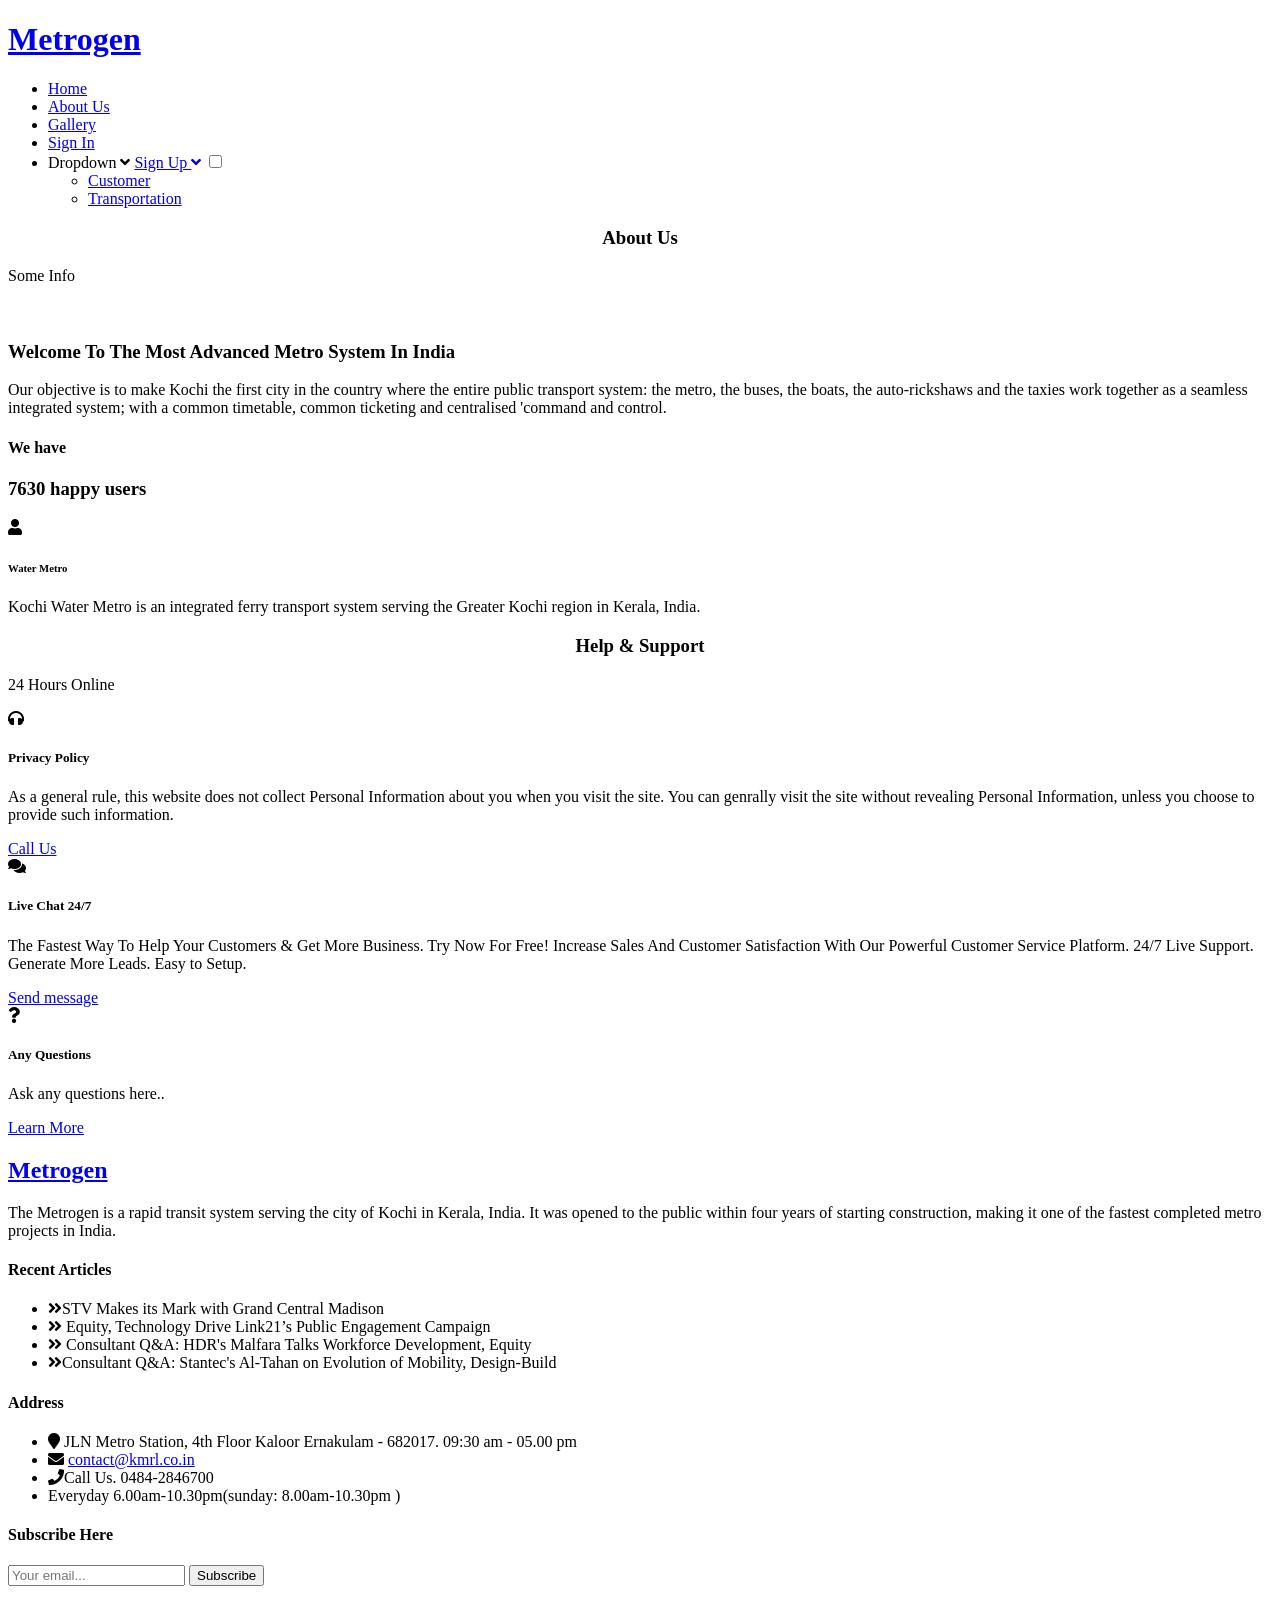
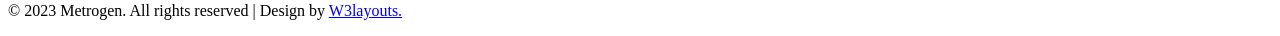
==== about.html @ 54cbe716 "Add files via upload" ====
<!--
Author: W3layouts
Author URL: http://w3layouts.com
License: Creative Commons Attribution 3.0 Unported
License URL: http://creativecommons.org/licenses/by/3.0/
-->

<!DOCTYPE html>
<html lang="zxx">

<head>
	<title>Metrogen</title>
	<!-- Meta tag Keywords -->
	<meta name="viewport" content="width=device-width, initial-scale=1">
	<meta charset="UTF-8" />
	<meta name="keywords" content="My Metro Responsive web template, Bootstrap Web Templates, Flat Web Templates, Android Compatible web template, Smartphone Compatible web template, free webdesigns for Nokia, Samsung, LG, SonyEricsson, Motorola web design" />
	<script>
		addEventListener("load", function () {
			setTimeout(hideURLbar, 0);
		}, false);

		function hideURLbar() {
			window.scrollTo(0, 1);
		}
	</script>
	<!-- //Meta tag Keywords -->

	<!-- Custom-Files -->
	<link rel="stylesheet" href="../static/project/css/bootstrap.css">
	<!-- Bootstrap-Core-CSS -->
	<link rel="stylesheet" href="../static/project/css/style.css" type="text/css" media="all" />
	<!-- Style-CSS -->
	<link href="../static/Project/css/font-awesome.min.css" rel="stylesheet">
	<!-- Font-Awesome-Icons-CSS -->
	<!-- //Custom-Files -->

	<!-- Web-Fonts -->
	<link href="//fonts.googleapis.com/css?family=Nunito+Sans:200,200i,300,300i,400,400i,600,600i,700,700i,800,800i,900,900i&amp;subset=latin-ext,vietnamese"
	 rel="stylesheet">
	<link href="//fonts.googleapis.com/css?family=Roboto+Condensed:300,300i,400,400i,700,700i&amp;subset=cyrillic,cyrillic-ext,greek,greek-ext,latin-ext,vietnamese"
	 rel="stylesheet">
	<link rel="stylesheet" href="https://cdnjs.cloudflare.com/ajax/libs/font-awesome/5.15.3/css/all.min.css">
	<!-- //Web-Fonts -->
</head>

<body>
	<!-- main banner -->
	<div class="main-top" id="home">
		<!-- header -->
		<header>
			<div class="container-fluid">
				<div class="header d-md-flex justify-content-between align-items-center py-3 px-xl-5 px-lg-3 px-2">
					<!-- logo -->
					<div id="logo">
						<h1><a class="" href="index.html">Metrogen</a></h1>
					</div>
					<!-- //logo -->
					<!-- nav -->
					<div class="nav_w3ls">
						<nav>
							<ul class="menu">
								<li><a href="/" class="active">Home</a></li>
								<li class="mx-lg-4 mx-md-3 my-md-0 my-2"><a href="/AboutUs">About Us</a></li>
								<li><a href="/Gallery">Gallery</a></li>
								<li><a href="/chk">Sign In</a></li>
								<li class="mx-lg-4 mx-md-3 my-md-0 my-2">
									<!-- First Tier Drop Down -->
									<label for="drop-2" class="toggle toogle-2">Dropdown <span class="fa fa-angle-down" aria-hidden="true"></span>
									</label>
									<a href="#">Sign Up <span class="fa fa-angle-down" aria-hidden="true"></span></a>
									<input type="checkbox" id="drop-2" />
									<ul>
										<li><a href="/SignUp" class="drop-text">Customer</a></li>
										<li><a href="/TransportationSignUp" class="drop-text">Transportation</a></li>
										
									</ul>
								</li>
							</ul>
						</nav>
					</div>
					<!-- //nav -->
				</div>
			</div>
		</header>
		<!-- //header -->

		<!-- banner -->
		<div class="banner_w3lspvt-2">

		</div>
		<!-- //banner -->
	</div>
	<!-- //main banner -->
	<!-- page details -->
	
	<!-- //page details -->

	<!-- about -->
	<section class="about-w3ls py-5" id="about">
		<div class="container py-xl-5 py-lg-3">
			<h3 class="text-dark text-uppercase mt-4 mb-3"align="center"><b>About Us</b></h3>
			<p class="title-sub text-center mb-sm-5 mb-4">Some Info</p>
			<div class="row">
				<div class="col-lg-6 about-left-w3pvt">
					<div class="main-img">
						<img src="../static/project/images/gg.jpg" alt="" class="img-fluid pos-aboimg2">
					</div>
				</div>
				<div class="col-lg-6 about-right pt-5">
					<h4 class="sub-tittle-w3layouts let"></h4>
					<h3 class="tittle-w3layouts text-uppercase pr-lg-5 mt-2">Welcome To The Most Advanced Metro System In India</h3>
					<p class="mt-4 mb-5">Our objective is to make Kochi the first city in the country where the entire public transport system: the metro, the buses, the boats, the auto-rickshaws and the taxies work together as a seamless integrated system; with a common timetable, common ticketing and centralised 'command and control.</p>
					
				</div>
			</div>
		</div>
	</section>
	<!-- //about -->

	<!-- stats section -->
		<!-- //stats section -->

	<!-- services -->
	
	<!-- //services -->

	<!-- team -->
	
	<!-- //team -->

	<!-- testimonials -->
	<section id="testi">
		<div class="row no-gutters testi-bg-main">
			<div class="col-lg-7">
				<div class="testi-bg">
				</div>
			</div>
			<div class="col-lg-5 my-auto py-lg-0 py-5">
				<div class="title-section pb-lg-5 pb-4 text-center">
					<h4 class="text-bl mb-2">We have</h4>
					<h3 class="w3ls-title text-wh text-uppercase let font-weight-bold">7630 happy users</h3>
				</div>
				<div class="text-center  testi-cgrid">
					<div class="testi-icon">
						<span class="fa fa-user" aria-hidden="true"></span>
					</div>
					<h6 class="b-w3ltxt mt-4">Water Metro</h6>
					<p class="mx-auto">Kochi Water Metro is an integrated ferry transport system serving the Greater Kochi region in Kerala, India.</p>
				</div>
			</div>
		</div>
	</section>
	<!-- testimonials -->

	<!-- support -->
	<div class="serives-agile py-5" id="support">
		<div class="container py-xl-5 py-lg-3">
			<h3 class="text-dark text-uppercase mt-4 mb-3"align="center"><b>Help & Support</b></h3>
			<p class="title-sub text-center mb-sm-5 mb-4">24 Hours Online</p>
			<div class="row support-bottom text-center">
				<div class="col-md-4 support-grid">
					<span class="fa fa-headphones"></span>
					<h5 class="text-dark text-uppercase mt-4 mb-3">Privacy Policy</h5>
					<p> As a general rule, this website does not collect Personal Information about you when you visit the site. You can genrally visit the site without revealing Personal Information, unless you choose to provide such information.</p>
					<a href="contact.html" class="btn button-style-2 mt-sm-5 mt-4">
						Call Us
					</a>
				</div>
				<div class="col-md-4 support-grid my-md-0 my-5">
					<span class="fa fa-comments"></span>
					<h5 class="text-dark text-uppercase mt-4 mb-3">Live Chat 24/7</h5>
					<p>The Fastest Way To Help Your Customers & Get More Business. Try Now For Free! Increase Sales And Customer Satisfaction With Our Powerful Customer Service Platform. 24/7 Live Support. Generate More Leads. Easy to Setup.</p>
					<a href="contact.html" class="btn button-style-2 mt-sm-5 mt-4">
						Send message
					</a>
				</div>
				<div class="col-md-4 support-grid">
					<span class="fa fa-question"></span>
					<h5 class="text-dark text-uppercase mt-4 mb-3">Any Questions</h5>
					<p>Ask any questions here..</p>
					<a href="contact.html" class="btn button-style-2 mt-sm-5 mt-4">
						Learn More
					</a>
				</div>
			</div>
		</div>
	</div>
	<!-- support -->

	<!-- footer -->
	<footer class="footer-w3ls py-5">
		<div class="container py-sm-4">
			<div class="row">
				<div class="col-lg-3 col-sm-6 agileinfo_footer_grid">
					<!-- logo -->
					<div class="logo-2 mb-sm-4 mb-3">
						<h2><a href="index.html">Metrogen</a></h2>
					</div>
					<!-- //logo -->
					<p>The Metrogen is a rapid transit system serving the city of Kochi in Kerala, India. It was opened to the public within four years of starting construction, making it one of the fastest completed metro projects in India.</p>
				</div>
				<div class="col-lg-3 col-sm-6 agileinfo_footer_grid mt-sm-0 mt-5">
					<h4 class="mb-sm-5 mb-4">Recent Articles</h4>
					<ul class="list-unstyled">
						<li>
							<span class="fa fa-angle-double-right mr-2"></span>STV Makes its Mark with Grand Central Madison </li>
						<li>
							<span class="fa fa-angle-double-right mr-2"></span> Equity, Technology Drive Link21’s Public Engagement Campaign
						</li>
						<li>
							<span class="fa fa-angle-double-right mr-2"></span> Consultant Q&A: HDR's Malfara Talks Workforce Development, Equity</li>
						<li>
							<span class="fa fa-angle-double-right mr-2"></span>Consultant Q&A: Stantec's Al-Tahan on Evolution of Mobility, Design-Build</li>
					</ul>
				</div>
				
				<div class="col-lg-3 col-sm-6 agileinfo_footer_grid mt-lg-0 mt-5">
					<h4 class="mb-sm-5 mb-4">Address</h4>
					<ul class="list-unstyled">
						<li>
							<span class="fa fa-map-marker mr-2"></span> JLN Metro Station, 4th Floor Kaloor Ernakulam - 682017. 09:30 am - 05.00 pm</li>
						<li>
							<span class="fa fa-envelope mr-2"></span>
							<a href="mailto:contact@kmrl.co.in">contact@kmrl.co.in</a>
						</li>
						<li>
							<span class="fa fa-phone mr-2"></span>Call Us. 0484-2846700</li>
						<li>
							<span class="fa fa-clock-o mr-2"></span>Everyday 6.00am-10.30pm(sunday: 8.00am-10.30pm )</li>
					</ul>
				</div>
			</div>
		</div>
	</footer>
	<!-- //footer -->

	<!-- footer last -->
	<div class="newsletter-main text-center py-md-5 py-4">
		<div class="container">
			<a href="#home" class="move-top text-center"></a>
			<!-- newsletter -->
			<div class="agileinfo_footer_grid mt-3">
				<h4 class="mb-4">Subscribe Here</h4>
				<form action="#" method="post" class="newsletter">
					<input class="email" type="email" name="email" placeholder="Your email..." required>
					<button type="submit" class="btn">Subscribe</button>
				</form>
				<div class="clearfix"> </div>
			</div>
			<!-- //newsletter -->
			<!-- copyright -->
			<div class="w3agile_footer_copy mt-sm-5 mt-4">
				<p>© 2023 Metrogen. All rights reserved | Design by
					<a href="http://w3layouts.com/">W3layouts.</a>
				</p>
			</div>
			<!-- //copyright -->
		</div>
	</div>
	<!-- //footer last -->

</body>

</html>
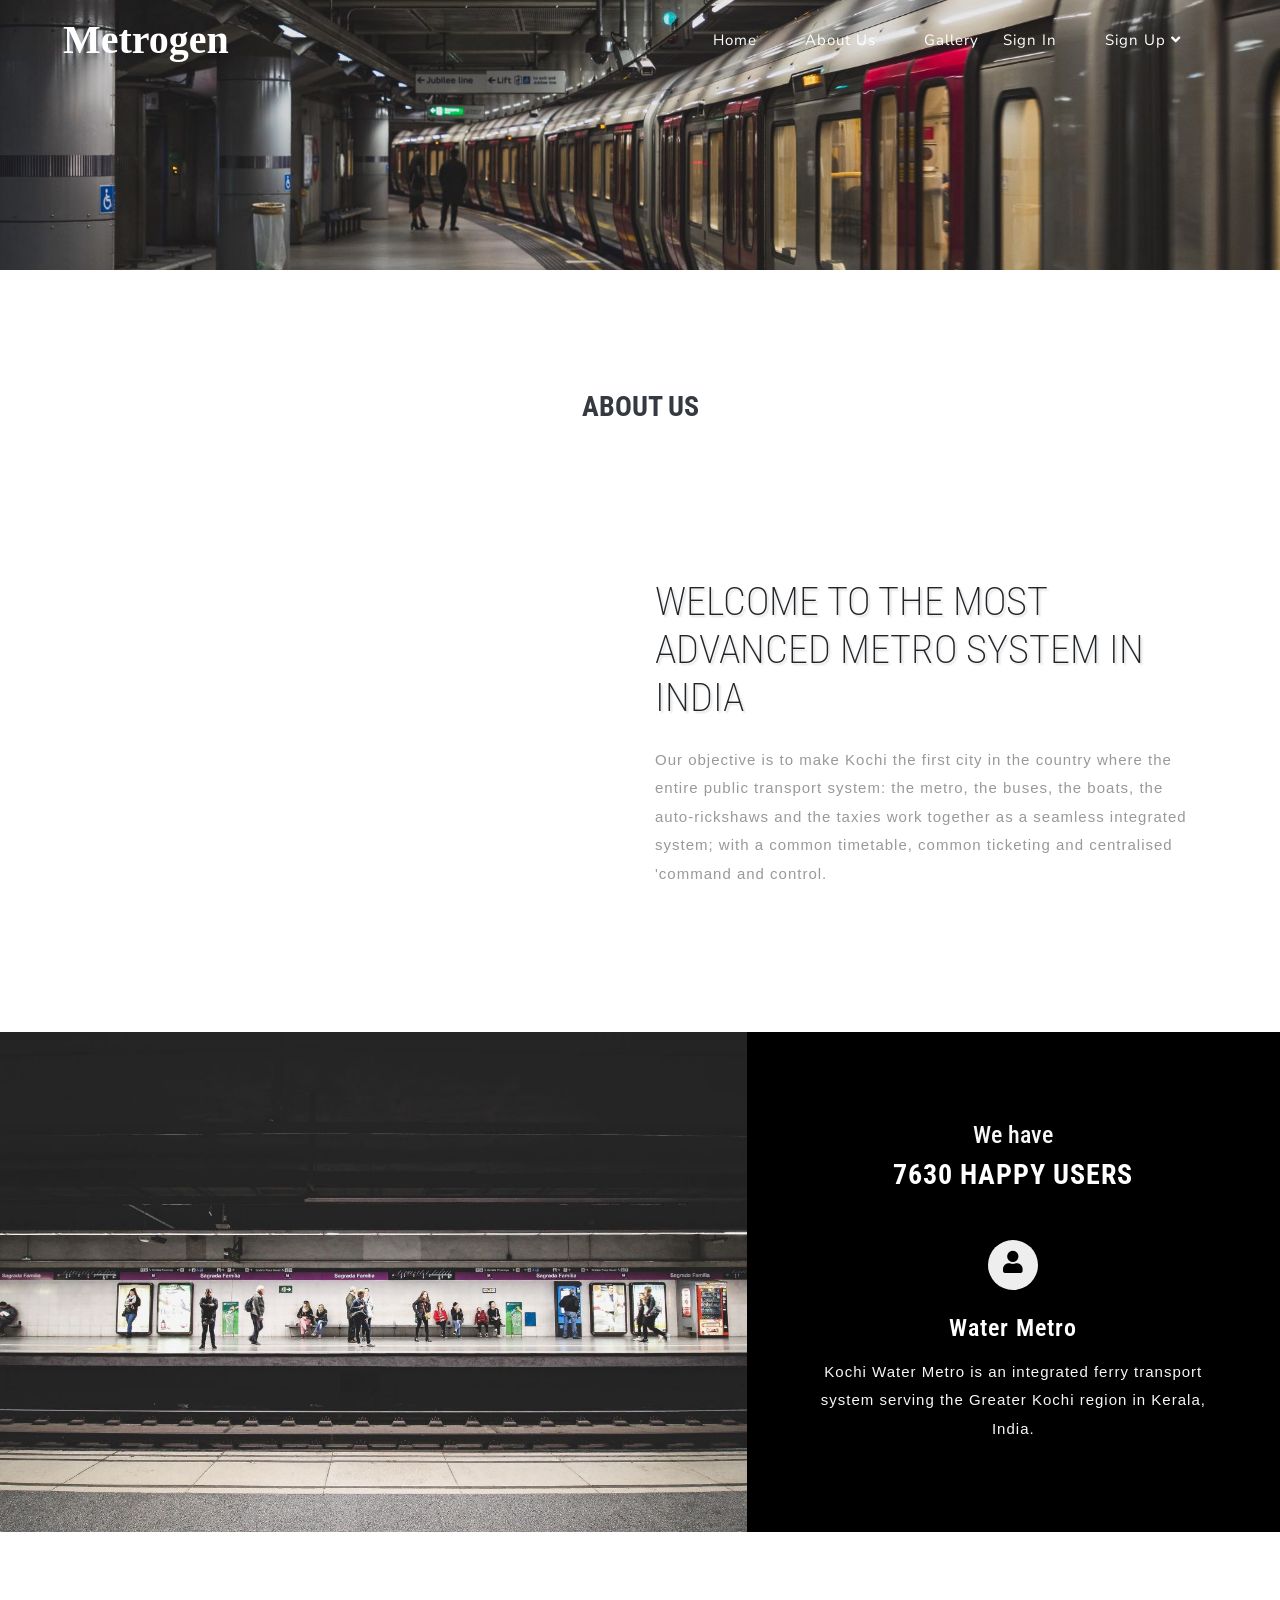
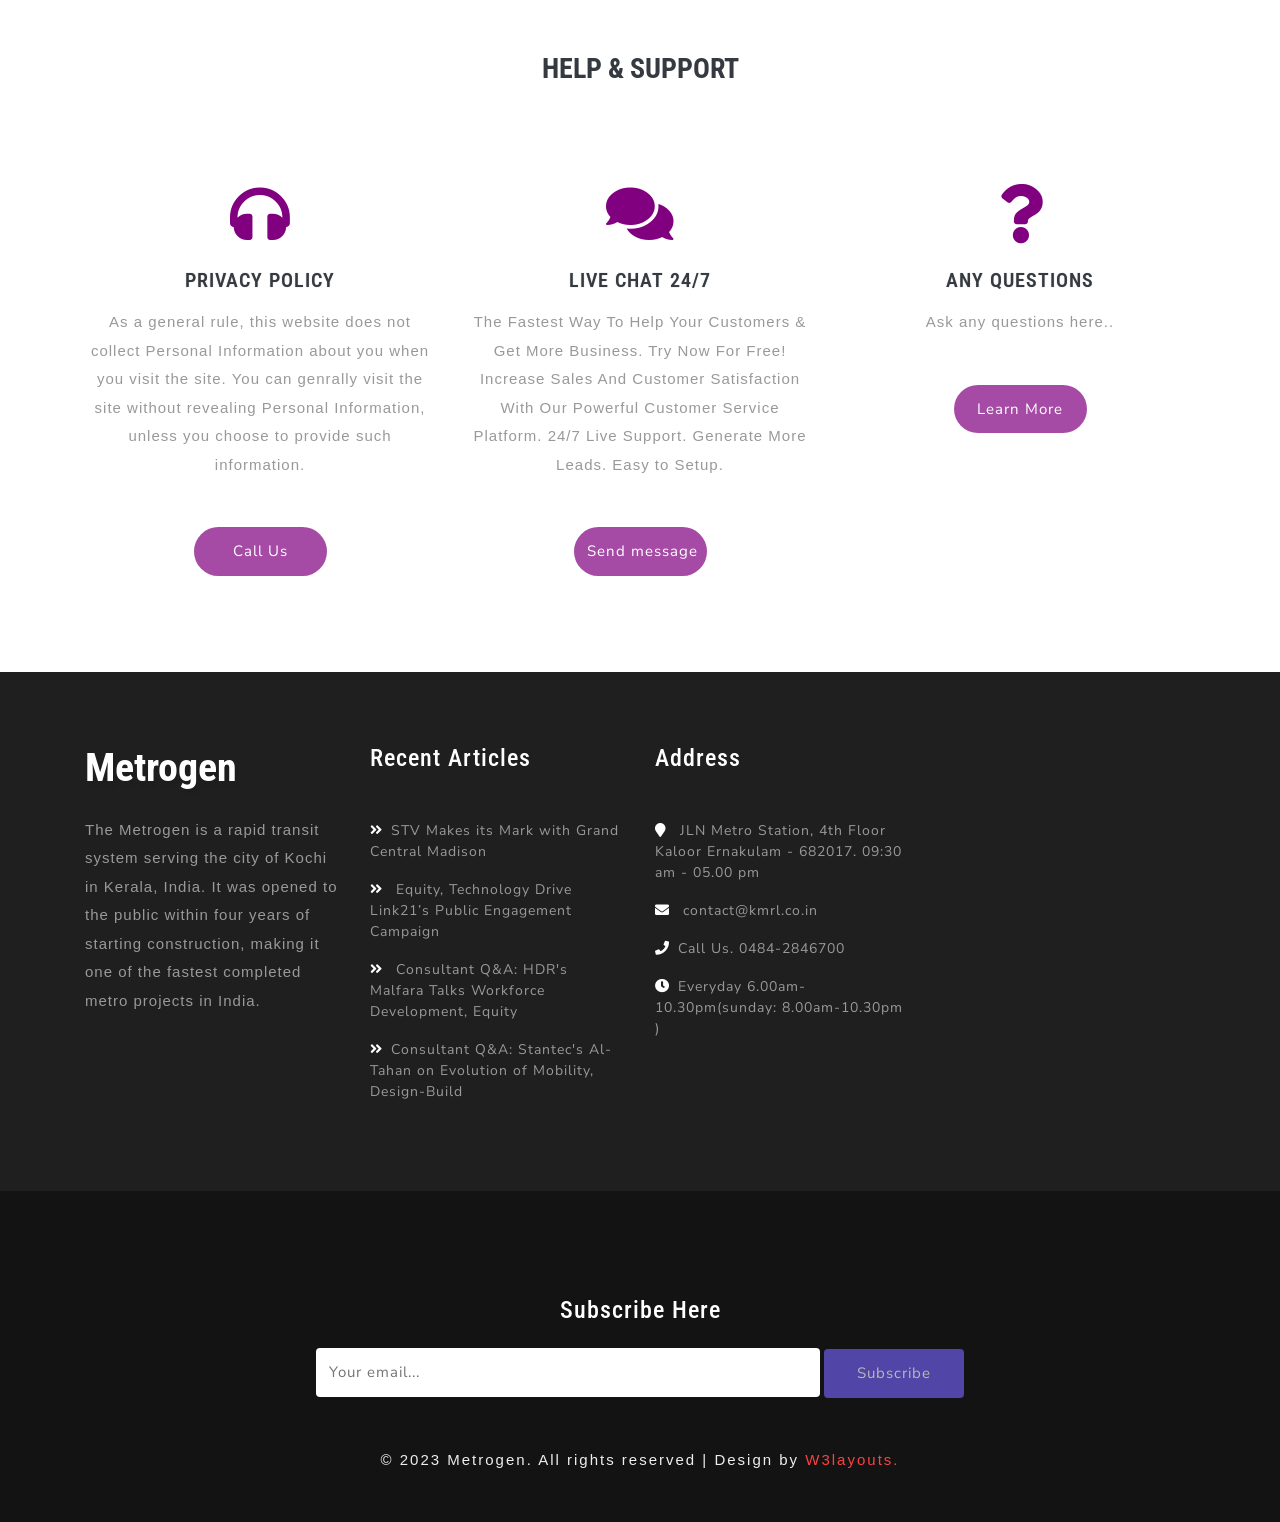
==== commit 7c88239e: "Update about.html" ====
--- a/about.html
+++ b/about.html
@@ -26,11 +26,11 @@
 	<!-- //Meta tag Keywords -->
 
 	<!-- Custom-Files -->
-	<link rel="stylesheet" href="../static/project/css/bootstrap.css">
+	<link rel="stylesheet" href="bootstrap.css">
 	<!-- Bootstrap-Core-CSS -->
-	<link rel="stylesheet" href="../static/project/css/style.css" type="text/css" media="all" />
+	<link rel="stylesheet" href="style.css" type="text/css" media="all" />
 	<!-- Style-CSS -->
-	<link href="../static/Project/css/font-awesome.min.css" rel="stylesheet">
+	<link href="font-awesome.min.css" rel="stylesheet">
 	<!-- Font-Awesome-Icons-CSS -->
 	<!-- //Custom-Files -->
 
@@ -261,4 +261,4 @@
 
 </body>
 
-</html>+</html>
--- a/style.css
+++ b/style.css
@@ -0,0 +1,2048 @@
+/*--
+Author: W3layouts
+Author URL: http://w3layouts.com
+License: Creative Commons Attribution 3.0 Unported
+License URL: http://creativecommons.org/licenses/by/3.0/
+--*/
+/* Reset Code */
+body {
+    padding: 0;
+    margin: 0;
+    background: #FFF;
+    font-family: 'Nunito Sans', sans-serif;
+}
+
+body a,
+body button {
+    transition: 0.5s all;
+    -webkit-transition: 0.5s all;
+    -moz-transition: 0.5s all;
+    -o-transition: 0.5s all;
+    -ms-transition: 0.5s all;
+    text-decoration: none;
+}
+
+body a:hover,
+body button:hover {
+    text-decoration: none;
+    transition: 0.5s all;
+    -webkit-transition: 0.5s all;
+    -moz-transition: 0.5s all;
+    -o-transition: 0.5s all;
+    -ms-transition: 0.5s all;
+}
+
+html {
+    scroll-behavior: smooth;
+}
+
+body a:focus,
+a:hover {
+    text-decoration: none;
+}
+
+input[type="button"],
+input[type="submit"] {
+    transition: 0.5s all;
+    -webkit-transition: 0.5s all;
+    -moz-transition: 0.5s all;
+    -o-transition: 0.5s all;
+    -ms-transition: 0.5s all;
+}
+
+input[type="button"]:hover,
+input[type="submit"]:hover {
+    transition: 0.5s all;
+    -webkit-transition: 0.5s all;
+    -moz-transition: 0.5s all;
+    -o-transition: 0.5s all;
+    -ms-transition: 0.5s all;
+}
+
+h1,
+h2,
+h3,
+h4,
+h5,
+h6 {
+    margin: 0;
+    padding: 0;
+    font-family: 'Roboto Condensed', sans-serif;
+}
+
+p {
+    margin: 0;
+    padding: 0;
+    font-size: 15px;
+    letter-spacing: 1px;
+    line-height: 1.9;
+    color: #999;
+
+    font-family: 'Poppins', sans-serif;
+}
+
+ul,
+ol {
+    margin: 0;
+    padding: 0;
+}
+
+a:focus,
+a:hover {
+    text-decoration: none;
+    outline: none
+}
+input[type="button"],
+input[type="submit"] {
+    transition: 0.5s all;
+    -webkit-transition: 0.5s all;
+    -moz-transition: 0.5s all;
+    -o-transition: 0.5s all;
+    -ms-transition: 0.5s all;
+}
+
+input[type="button"]:hover,
+input[type="submit"]:hover {
+    transition: 0.5s all;
+    -webkit-transition: 0.5s all;
+    -moz-transition: 0.5s all;
+    -o-transition: 0.5s all;
+    -ms-transition: 0.5s all;
+}
+.textbox
+{
+	width :250px;
+    float: left;
+    padding: 8px 5px;
+    margin-bottom: 10px;
+    font-size: 12px;
+    background: linear-gradient(#1f2124, #27292c);
+    border: 1px solid #000;
+    box-shadow: 0 1px 0 rgba(255,255,255,0.1);
+    border-radius: 3px;
+    font-family: 'Ubuntu', 'Lato', sans-serif;
+    color: #fff;
+}
+.textboxx
+{
+	width :250px;
+	height: 250px;
+    float: left;
+    padding: 8px 5px;
+    margin-bottom: 10px;
+    font-size: 12px;
+    background: linear-gradient(#1f2124, #27292c);
+    border: 1px solid #000;
+    box-shadow: 0 1px 0 rgba(255,255,255,0.1);
+    border-radius: 3px;
+    font-family: 'Ubuntu', 'Lato', sans-serif;
+    color: #fff;
+}
+.drop
+{
+	width :250px;
+    float: left;
+    padding: 8px 5px;
+    margin-bottom: 10px;
+    font-size: 12px;
+    background: linear-gradient(#1f2124, #27292c);
+    border: 1px solid #000;
+    box-shadow: 0 1px 0 rgba(255,255,255,0.1);
+    border-radius: 3px;
+    font-family: 'Ubuntu', 'Lato', sans-serif;
+    color: deeppink;
+}
+
+.but
+{
+	width: 200px;
+    padding: 8px 5px;
+    border: 1px solid #0273dd;
+    border: 1px solid rgba(0,0,0,0.4);
+    box-shadow: inset 0 1px 0 rgba(255,255,255,0.3), inset 0 10px 10px rgba(255,255,255,0.1);
+    border-radius: 3px;
+    background: #04f4f4;
+    cursor: pointer;
+    font-family: 'Ubuntu', 'Lato', sans-serif;
+    color: black;
+    font-weight: 700;
+    font-size: 15px;
+    text-shadow:0 -1px 0 rgba(0,0,0,0.8);
+}
+.lab
+{
+	width: 50%;
+    float: left;
+    padding-top: 9px;
+    color: #ddd;
+    font-size: 12px;
+    text-transform: uppercase;
+    letter-spacing: 1px;
+    text-shadow: 0 1px 0 #000;
+    text-indent: 10px;
+    font-weight: 700;
+    cursor: pointer;
+
+}
+
+.customers {
+  font-family: "Trebuchet MS", Arial, Helvetica, sans-serif;
+  border-collapse: collapse;
+  width: 100%;
+}
+
+.customers td, #customers th {
+  border: 1px solid #ddd;
+  padding: 8px;
+}
+
+.customers tr:nth-child(even){background-color: #f2f2f2;}
+
+.customers tr:hover {background-color: #ddd;}
+
+.customers th {
+  padding-top: 12px;
+  padding-bottom: 12px;
+  text-align: left;
+  background-color: #18a4a4;
+  color: white;
+}
+
+
+.transporters {
+  font-family: "Trebuchet MS", Arial, Helvetica, sans-serif;
+  border-collapse: collapse;
+  width: 100%;
+}
+
+.transporters td, #transporters th {
+  border: 1px solid #ddd;
+  padding: 8px;
+}
+
+.transporters tr:nth-child(even){background-color: #f2f2f2;}
+
+.transporters tr:hover {background-color: #ddd;}
+
+.transporters th {
+  padding-top: 12px;
+  padding-bottom: 12px;
+  text-align: left;
+  background-color: #18a4a4;
+  color: white;
+}
+
+
+
+
+/* //Reset Code */
+
+/* colors code */
+.text-bl {
+    color: #F6F7F7;
+}
+
+.text-wh {
+    color: #fff;
+}
+
+.text-li {
+    color: #f8f9fa;
+}
+
+.bg-li {
+    background: #f8f9fa;
+}
+
+.let {
+    letter-spacing: 1px;
+}
+
+/* //colors code */
+
+/* bottom-to-top */
+a.move-top {
+    width: 34px;
+    height: 34px;
+    background: url(move-top.png) no-repeat 0px 0px;
+    display: inline-block;
+}
+
+/* //bottom-to-top */
+
+/* header */
+.main-top {
+    position: relative;
+}
+
+header {
+    position: absolute;
+    width: 100%;
+    z-index: 9;
+}
+
+/* navigation */
+/* CSS Document */
+.toggle-2,
+.toggle,
+[id^=drop] {
+    display: none;
+}
+
+/* Giving a background-color to the nav container. */
+nav {
+    margin: 0;
+    padding: 0;
+}
+
+
+#logo a {
+    float: left;
+    display: initial;
+    font-weight: 700;
+    font-size: 40px;
+    color: #fff;
+    text-shadow: 2px 5px 3px rgba(0, 0, 0, 0.06);
+    padding: 0;
+    font-family: 'Kaushan Script', cursive;
+}
+
+
+/* Since we'll have the "ul li" "float:left"
+ * we need to add a clear after the container. */
+
+nav:after {
+    content: "";
+    display: table;
+    clear: both;
+}
+/* Removing padding, margin and "list-style" from the "ul",
+ * and adding "position:reltive" */
+nav ul {
+    float: right;
+    padding: 0;
+    margin: 0;
+    list-style: none;
+    position: relative;
+}
+
+/* Positioning the navigation items inline */
+nav ul li {
+    margin: 0px;
+    display: inline-block;
+    float: left;
+}
+/* Styling the links */
+nav a {
+    color: #fff;
+    text-transform: capitalize;
+    font-weight: 400;
+    font-size: 15px;
+    padding: 7px 12px;
+    border-radius: 4px;
+    letter-spacing: 1px;
+    display: inline-block;
+    transition: 0.5s all;
+    -webkit-transition: 0.5s all;
+    -moz-transition: 0.5s all;
+    -o-transition: 0.5s all;
+    -ms-transition: 0.5s all;
+}
+
+
+nav ul li ul li:hover {
+    color: #000;
+    background: #f8f9fa;
+    transition: 0.5s all;
+    -webkit-transition: 0.5s all;
+    -moz-transition: 0.5s all;
+    -o-transition: 0.5s all;
+    -ms-transition: 0.5s all;
+}
+
+/* Background color change on Hover */
+
+.menu li a:active,
+.menu li a:hover {
+    width: 100%
+    color: #333;
+    background: #fff;
+    transition: 0.5s all;
+    -webkit-transition: 0.5s all;
+    -moz-transition: 0.5s all;
+    -o-transition: 0.5s all;
+    -ms-transition: 0.5s all;
+}
+
+/* Hide Dropdowns by Default
+ * and giving it a position of absolute */
+nav ul ul {
+    display: none;
+    position: absolute;
+    top: 36px;
+    background: #333;
+    padding: 10px;
+    border-radius: 4px;
+    z-index: 9;
+    /* has to be the same number as the "line-height" of "nav a" */
+}
+
+/* Display Dropdowns on Hover */
+nav ul li:hover>ul {
+    display: inherit;
+}
+
+/* Fisrt Tier Dropdown */
+nav ul ul li {
+    width: 170px;
+    float: none;
+    display: list-item;
+    position: relative;
+    margin-bottom: 10px;
+    border-radius: 4px;
+    transition: 0.5s all;
+    -webkit-transition: 0.5s all;
+    -moz-transition: 0.5s all;
+    -o-transition: 0.5s all;
+    -ms-transition: 0.5s all;
+}
+
+nav ul ul li:nth-child(4) {
+    margin-bottom: 5px;
+}
+
+nav ul ul li a {
+    color: #fff;
+    padding: 5px 10px;
+    display: block;
+    font-size: 14px;
+}
+
+/* Second, Third and more Tiers
+ * We move the 2nd and 3rd etc tier dropdowns to the left
+ * by the amount of the width of the first tier.
+*/
+nav ul ul ul li {
+    position: relative;
+    top: -60px;
+    /* has to be the same number as the "width" of "nav ul ul li" */
+    left: 170px;
+}
+
+
+/* Change ' +' in order to change the Dropdown symbol */
+li>a:only-child:after {
+    content: '';
+}
+
+a.reqe-button {
+    border: 2px solid rgba(255, 255, 255, 0.35);
+    border-radius: 4px;
+}
+
+/* Media Queries
+--------------------------------------------- */
+@media(max-width: 800px) {
+    nav a {
+        font-size: 14px;
+    }
+
+    #logo a {
+        font-size: 38px;
+    }
+}
+
+@media (max-width: 768px) {
+    nav a {
+        padding: 6px 9px;
+    }
+}
+
+@media all and (max-width : 736px) {
+
+    #logo {
+        display: block;
+        padding: 0;
+        width: 100%;
+        text-align: center;
+        float: none;
+    }
+
+    nav {
+        margin: 0;
+    }
+
+    /* Hide the navigation menu by default */
+    /* Also hide the  */
+    .toggle+a,
+    .menu {
+        display: none;
+    }
+
+    /* Stylinf the toggle lable */
+    .toggle {
+        display: block;
+        padding: 8px 14px;
+        font-size: 15px;
+        text-decoration: none;
+        border: none;
+        float: right;
+        background-color: #fff;
+        color: #000;
+        border-radius: 4px;
+        letter-spacing: 1px;
+        cursor: pointer;
+        transition: 0.5s all;
+        -webkit-transition: 0.5s all;
+        -moz-transition: 0.5s all;
+        -o-transition: 0.5s all;
+        -ms-transition: 0.5s all;
+    }
+
+    .menu .toggle {
+        float: none;
+        text-align: center;
+        margin: auto;
+        max-width: 105px;
+        padding: 5px;
+        font-weight: normal;
+        font-size: 15px;
+        letter-spacing: 1px;
+    }
+
+    .toggle:hover {
+        color: #fc4242;
+        transition: 0.5s all;
+        -webkit-transition: 0.5s all;
+        -moz-transition: 0.5s all;
+        -o-transition: 0.5s all;
+        -ms-transition: 0.5s all;
+    }
+
+    /* Display Dropdown when clicked on Parent Lable */
+    [id^=drop]:checked+ul {
+        display: block;
+        background: #fff;
+        padding: 15px 0;
+        text-align: center;
+        width: 100%;
+    }
+
+    /* Change menu item's width to 100% */
+    nav ul li {
+        display: block;
+        width: 100%;
+        padding: 5px 0;
+    }
+
+    nav ul ul .toggle,
+    nav ul ul a {
+        padding: 0 40px;
+    }
+
+    nav ul ul ul a {
+        padding: 0 80px;
+    }
+
+    nav a:hover,
+    nav ul ul ul a {
+        background-color: transparent;
+    }
+
+    nav ul li ul li .toggle,
+    nav ul ul a,
+    nav ul ul ul a {
+        padding: 14px 20px;
+        color: #FFF;
+        font-size: 17px;
+    }
+
+    /*
+    nav ul li ul li .toggle,
+    nav ul ul a {
+        background-color: #212121;
+    } */
+
+    /* Hide Dropdowns by Default */
+    nav ul ul {
+        float: none;
+        position: static;
+        color: #fff;
+        /* has to be the same number as the "line-height" of "nav a" */
+    }
+
+    /* Hide menus on hover */
+    nav ul ul li:hover>ul,
+    nav ul li:hover>ul {
+        display: none;
+    }
+
+    /* Fisrt Tier Dropdown */
+    nav ul ul li {
+        display: block;
+        width: 100%;
+        padding: 0;
+    }
+
+    nav ul ul ul li {
+        position: static;
+        /* has to be the same number as the "width" of "nav ul ul li" */
+
+    }
+
+    nav a {
+        color: #000;
+        font-size: 15px;
+        padding: 0;
+    }
+
+    nav ul ul li a {
+        color: #000;
+    }
+
+    nav ul ul li a {
+        font-size: 15px;
+    }
+
+    .menu li a.active,
+    .menu li a:hover {
+        color: #000;
+        background: transparent;
+    }
+}
+
+@media all and (max-width : 375px) {
+
+    nav a,
+    .menu .toggle {
+        font-size: 14px;
+    }
+
+    .toggle {
+        padding: 7px 12px;
+        font-size: 14px;
+    }
+}
+
+/*-- dropdown --*/
+#demo {
+    margin: 10px 0 0px 0;
+    font-family: 'Lato', sans-serif;
+}
+
+#demo .wrapper {
+    display: inline-block;
+    position: relative;
+}
+
+#demo .parent {
+    height: 100%;
+    width: 100%;
+    display: block;
+    cursor: pointer;
+    line-height: 30px;
+    height: 30px;
+    color: #fff;
+    z-index: 2;
+    position: relative;
+    -webkit-transition: border-radius .1s linear, background .1s linear, z-index 0s linear;
+    -webkit-transition-delay: .8s;
+    text-align: center;
+    font-family: 'Lato', sans-serif;
+    color: #fff;
+    text-transform: capitalize;
+    font-weight: 500;
+    font-size: 15px;
+    letter-spacing: 1px;
+    padding-left: 0;
+    padding-right: 0;
+}
+
+#demo .parent:hover,
+#demo .content:hover~.parent {
+    -webkit-transition-delay: 0s, 0s, 0s;
+}
+
+#demo .content:hover~.parent {
+    border-bottom-left-radius: 0;
+    border-bottom-right-radius: 0;
+    z-index: 0;
+}
+
+#demo .content {
+    position: absolute;
+    top: 0;
+    display: block;
+    z-index: 1;
+    height: 0;
+    width: 150px;
+    padding-top: 30px;
+    -webkit-transition: height .5s ease;
+    -webkit-transition-delay: .4s;
+}
+
+#demo .wrapper:active .content {
+    height: 150px;
+    z-index: 3;
+    -webkit-transition-delay: 0s;
+}
+
+#demo .content:hover {
+    height: 150px;
+    z-index: 3;
+    -webkit-transition-delay: 0s;
+}
+
+
+#demo .content ul {
+    background: #fff;
+    margin: 0;
+    padding: 0;
+    overflow: hidden;
+    height: 100%;
+    border-bottom-left-radius: 5px;
+    border-bottom-right-radius: 5px;
+}
+
+#demo .content ul a {
+    text-decoration: none;
+    padding: 0;
+}
+
+#demo .content li:hover {
+    background: #f8f9fa;
+}
+
+#demo .content li {
+    list-style: none;
+    text-align: left;
+    color: #999;
+    font-size: 16px;
+    line-height: 30px;
+    height: 40px;
+    line-height: 40px;
+    padding-left: 10px;
+    border-top: 1px solid #eee;
+}
+
+#demo .content li:last-of-type {
+    border-bottom-left-radius: 5px;
+    border-bottom-right-radius: 5px;
+}
+
+/* //dropdown */
+/* //navigation */
+
+/* banner */
+.csslider>ul>li {
+    min-height: 800px;
+}
+
+.csslider>ul>li:first-child {
+    background: linear-gradient(rgba(0,0,0,0.5),#0096),url(gmetro.jpg) no-repeat center;
+    background-size: cover;
+}
+
+.csslider>ul>li:nth-child(2) {
+    background:linear-gradient(rgba(0,0,0,0.5),#0096), url(taxii.jpg) no-repeat top;
+    background-size: cover;
+}
+
+.csslider>ul>li:last-child {
+    background: linear-gradient(rgba(0,0,0,0.5),#0096),url(kk.jpg) no-repeat center;
+    background-size: cover;
+}
+.cssglider{
+     background: url(gmetro.jpg) no-repeat center;
+     background-size: cover;
+}
+.w3ls_banner_txt {
+    margin-top: 17vw;
+    max-width: 560px;
+}
+
+.w3ls_banner_txt p {
+    color: #eee;
+    font-size: 18px;
+    letter-spacing: 4px;
+}
+
+h3.w3ls_pvt-title {
+    color: #fff;
+    font-weight: bold;
+    font-size: 5em;
+    text-shadow: 2px 5px 3px rgba(0, 0, 0, 0.06);
+}
+
+.w3ls_banner_txt h5 {
+    font-weight: 400;
+    color: #000;
+    font-size: 22px;
+    text-transform: uppercase;
+    letter-spacing: 1px;
+    margin-bottom: 10px;
+}
+
+.button-style {
+    padding: 12px 25px;
+    border: none;
+    color: #fff;
+    font-size: 15px;
+    letter-spacing: 1px;
+    border: 2px solid #fc4242;
+    background: #fc4242;
+	opacity:0.7;
+    text-decoration: none;
+    transition: 0.5s all;
+    -webkit-transition: 0.5s all;
+    -moz-transition: 0.5s all;
+    -o-transition: 0.5s all;
+    -ms-transition: 0.5s all;
+}
+
+.button-style:hover{
+    border: 2px solid #fc4242;
+    background: purple;
+    color: #fff;
+	opacity:1;
+}
+
+/* //banner */
+
+/* footer */
+footer {
+    background: #1f1f1f;
+}
+
+/* footer logo */
+.logo-2 a {
+    font-size: 40px;
+    color: #fff;
+    text-shadow: 2px 5px 3px rgba(0, 0, 0, 0.06);
+    font-weight: bold;
+}
+
+/* //footer logo */
+.agileinfo_footer_grid h4 {
+    font-size: 24px;
+    color: #fff;
+    letter-spacing: 1px;
+}
+
+.agileinfo_footer_grid ul li {
+    margin-bottom: 1.2em;
+    font-size: 14px;
+    color: #999;
+    letter-spacing: 1px;
+}
+
+.agileinfo_footer_grid ul li span {
+    color: #fff;
+}
+
+.agileinfo_footer_grid ul li a {
+    color: #999;
+    text-decoration: none;
+}
+
+.agileinfo_footer_grid ul li a:hover {
+    color: #fff;
+}
+
+.agileinfo_footer_grid1 {
+    padding: 0 3px;
+}
+
+/* //footer */
+
+/* footer last */
+/* copyright */
+.w3agile_footer_copy p {
+    color: #eee;
+    letter-spacing: 2px;
+}
+
+.w3agile_footer_copy p a {
+    color: #fc4242;
+    text-decoration: none;
+}
+
+.w3agile_footer_copy p a:hover {
+    color: #fff;
+}
+
+/* //copyright */
+/* newsletter */
+.newsletter-main {
+    background: #131313;
+}
+
+.newsletter-main form {
+    max-width: 700px;
+    margin: 0 auto;
+}
+
+.newsletter input[type="email"] {
+    padding: 13px;
+    border: none;
+    width: 72%;
+    background: #fff;
+    outline: none;
+    font-size: 15px;
+    letter-spacing: 1px;
+    color: #000;
+    border-radius: 4px;
+}
+
+.newsletter button {
+    width: 20%;
+    padding: 13px;
+    color: #fff;
+    font-size: 15px;
+    letter-spacing: 1px;
+    background-color: #6c5ce7;
+    border: none;
+    outline: none;
+    -webkit-transition: all 0.2s ease 0s;
+    -moz-transition: all 0.2s ease 0s;
+    -o-transition: all 0.2s ease 0s;
+    -ms-transition: all 0.2s ease 0s;
+    transition: all 0.2s ease 0s;
+	opacity:0.7;
+}
+
+.newsletter button:hover {
+	opacity:1;
+    -webkit-transition: all 0.2s ease 0s;
+    -moz-transition: all 0.2s ease 0s;
+    -o-transition: all 0.2s ease 0s;
+    -ms-transition: all 0.2s ease 0s;
+    transition: all 0.2s ease 0s;
+}
+
+/* //newsletter */
+/* //footer last */
+
+/* about */
+.about {
+    background: url(hh.jpg) no-repeat center;
+    background-size: cover;
+    -webkit-background-size: cover;
+    -moz-background-size: cover;
+    -o-background-size: cover;
+    -ms-background-size: cover;
+}
+
+h3.title {
+    font-size: 40px;
+}
+
+p.title-sub {
+    font-size: 18px;
+    color: #FFFFFF;
+    font-weight: 300;
+}
+
+.about-grid-main {
+    background: #fff;
+    padding: 3em;
+    box-shadow: 0 4px 16px 0 rgba(0, 0, 0, 0.25);
+    -webkit-box-shadow: 1px 4px 24px 3px rgba(0, 0, 0, 0.14);
+    -moz-box-shadow: 0 4px 16px 0 rgba(0, 0, 0, 0.25);
+    transition: 0.5s all;
+    -webkit-transition: 0.5s all;
+    -moz-transition: 0.5s all;
+    -o-transition: 0.5s all;
+}
+
+.about-grid-main h4 {
+    font-size: 27px;
+    color: #fc4242;
+    font-weight: 600;
+}
+
+.about-grid-main p {
+    color: #555;
+}
+
+a.button-w3ls {
+    color: #6c5ce7;
+    font-size: 16px;
+    display: inline-block;
+    letter-spacing: 1px;
+    transition: 0.5s all;
+    -webkit-transition: 0.5s all;
+    -moz-transition: 0.5s all;
+    -o-transition: 0.5s all;
+    -ms-transition: 0.5s all;
+}
+
+a.button-w3ls:hover {
+    color: #6c5ce7;
+    letter-spacing: 3px;
+}
+
+/* //about */
+
+/* best in */
+.card-body {
+    transition: 0.5s all;
+    -webkit-transition: 0.5s all;
+    -moz-transition: 0.5s all;
+    -o-transition: 0.5s all;
+    -ms-transition: 0.5s all;
+}
+
+.card-body:hover {
+    background: #f7f6f6;
+    transition: 0.5s all;
+    -webkit-transition: 0.5s all;
+    -moz-transition: 0.5s all;
+    -o-transition: 0.5s all;
+    -ms-transition: 0.5s all;
+}
+
+.right-models .card-body span {
+    font-size: 50px;
+    color: #6c5ce7;
+}
+
+h5.card-title.mt-3 {
+    letter-spacing: 1px;
+    font-size: 22px;
+}
+
+.button-style-3:hover {
+	opacity:1;
+}
+
+/* //best in */
+
+/* testimonials */
+.testi-bg {
+    background: url(oo.jpg) no-repeat top;
+    background-size: cover;
+    min-height: 500px;
+}
+
+.testi-bg-main {
+    background: black;
+}
+
+h6.b-w3ltxt {
+    font-weight: 600;
+    font-size: 24px;
+    color: #fff;
+    letter-spacing: 1px;
+}
+
+.testi-cgrid p {
+    max-width: 400px;
+    margin: 1em auto 0;
+    color: #f7f7f7;
+}
+
+.testi-cgrid span {
+    color: #000;
+    font-size: 1.5em;
+}
+
+.testi-icon {
+    width: 50px;
+    height: 50px;
+    line-height: 50px;
+    background: #eee;
+    margin: 0 auto;
+    border-radius: 50%;
+}
+
+.testi-icon span.fa {
+    font-size: 1.4em;
+}
+
+/* //testimonials */
+
+/* support */
+.title h3,
+.title h2 {
+    font-size: 38px;
+    letter-spacing: 1px;
+}
+
+.support-grid h5,
+.card-title {
+    letter-spacing: 1px;
+    text-shadow: 0px 0px 1px rgba(0, 0, 0, 0.48);
+}
+
+.support-grid span {
+    font-size: 60px;
+    color: purple;
+}
+
+a.btn.button-style-2 {
+    background: purple;
+    color: #fff;
+    width: 38%;
+    padding: 12px;
+    letter-spacing: 1px;
+    border-radius: 40px;
+    font-size: 15px;
+	opacity:0.7;
+    transition: 0.5s all;
+    -webkit-transition: 0.5s all;
+    -moz-transition: 0.5s all;
+    -o-transition: 0.5s all;
+    -ms-transition: 0.5s all;
+}
+a.btn.button-style-2:hover {
+	opacity:1;
+    transition: 0.5s all;
+    -webkit-transition: 0.5s all;
+    -moz-transition: 0.5s all;
+    -o-transition: 0.5s all;
+    -ms-transition: 0.5s all;
+}
+
+/* //support */
+
+/* middle one */
+.middle-w3l {
+    background: url(mmm.jpg) no-repeat center;
+    background-size: cover;
+    -webkit-background-size: cover;
+    -moz-background-size: cover;
+    -o-background-size: cover;
+    -ms-background-size: cover;
+}
+
+.middle-w3l p {
+    color: #fff;
+    font-size: 40px;
+    text-shadow: 2px 5px 3px rgba(0, 0, 0, 0.06);
+    line-height: 1.5;
+}
+
+.middle-w3l p span {
+    font-size: 36px;
+    vertical-align: super;
+    color: rgba(255, 255, 255, 0.37);
+}
+
+/* //middle one */
+
+/* middle two */
+.agile-wthree-works {
+    background: url(pp.jpg) no-repeat left;
+    background-size: contain;
+    -webkit-background-size: contain;
+    -moz-background-size: contain;
+    -o-background-size: contain;
+    -ms-background-size: contain;
+}
+
+.grids-w3ls-right-2 h4 {
+    font-size: 26px;
+    letter-spacing: 1px;
+    line-height: 1.4;
+}
+
+/* //middle two */
+
+/* services */
+.services {
+    background: url(Hymetro.jpg) no-repeat center;
+    background-size: cover;
+    -webkit-background-size: cover;
+    -moz-background-size: cover;
+    -o-background-size: cover;
+    -ms-background-size: cover;
+}
+
+.abt-block span {
+    font-size: 2em;
+    color: #fff;
+}
+
+.abt-block h3 {
+    font-size: 1.2em;
+    font-weight: 600;
+    color: #000;
+    text-transform: uppercase;
+    letter-spacing: 1px;
+}
+
+.abt-block p {
+    line-height: 1.8;
+    margin-top: 1em;
+    color: #000;
+    letter-spacing: 0.5px;
+}
+
+.abt-block {
+    padding: 5em 1.5em 3em;
+    position: relative;
+    border-radius: 10px;
+    background: #eee;
+}
+
+.serv_bottom {
+    background: #6c5ce7;
+}
+
+.serv_abs {
+    position: absolute;
+    top: -41px;
+    left: 45px;
+    width: 85px;
+    height: 85px;
+    display: flex;
+    justify-content: center;
+    align-items: center;
+    border-radius: 50%;
+    box-shadow: 0px -6px 5px rgb(222, 222, 222);
+}
+
+/* //services */
+
+/* inner pages */
+.banner_w3lspvt-2 {
+    background: url(gmetro.jpg) no-repeat center;
+    background-size: cover;
+    -webkit-background-size: cover;
+    -moz-background-size: cover;
+    -o-background-size: cover;
+    -ms-background-size: cover;
+    min-height: 300px;
+}
+
+/* page details */
+.breadcrumb li a {
+    color: #fff;
+    background: #313131;
+    padding: 8px 18px;
+    display: inline-block;
+    border-radius: 25px;
+    font-size: 13px;
+    letter-spacing: 1px;
+}
+
+.breadcrumb-item.active {
+    padding-top: .5em;
+    font-size: 15px;
+    letter-spacing: 1px;
+}
+
+/* //page details */
+
+/* gallery */
+/* popup */
+.popup-effect {
+    position: fixed;
+    top: 0;
+    bottom: 0;
+    left: 0;
+    right: 0;
+    background: rgba(0, 0, 0, 0.7);
+    transition: opacity 0ms;
+    visibility: hidden;
+    opacity: 0;
+    z-index: 99;
+}
+
+.popup-effect:target {
+    visibility: visible;
+    opacity: 1;
+}
+
+.popup {
+    background: #fff;
+    border-radius: 4px;
+    max-width: 500px;
+    position: relative;
+    margin: 8em auto;
+    padding: 3em 2em;
+    z-index: 999;
+    text-align: center;
+}
+
+.popup .close {
+    position: absolute;
+    top: 5px;
+    right: 15px;
+    transition: all 200ms;
+    font-size: 30px;
+    font-weight: bold;
+    text-decoration: none;
+    color: #000;
+}
+
+.popup .close:hover {
+    color: #686de0;
+}
+
+/* //popup */
+/* //gallery */
+
+/* contact page */
+/* contact form */
+.contact-info p {
+    margin: 0 auto;
+    width: 84%;
+}
+
+.contact-form-inner {
+    margin: 0 auto;
+    width: 70%;
+}
+
+.contact-form .form-control {
+    padding: 14px 15px;
+    color: #000;
+    border: 1px solid #d0cccc;
+    font-size: 15px;
+    letter-spacing: 1px;
+}
+
+.contact-form label {
+    font-weight: 700;
+    letter-spacing: 1px;
+    color: #4e4d4d;
+    font-size: 1em;
+    font-family: 'Source Sans Pro', sans-serif;
+}
+
+.contact-form textarea {
+    overflow: auto;
+    resize: vertical;
+    min-height: 12em;
+}
+
+.contact-form button.btn {
+    background: #fc4242;
+    padding: .9em 6em;
+    font-size: 16px;
+    letter-spacing: 1px;
+    color: #fff;
+    font-weight: 600;
+    transition: 0.5s all;
+    -webkit-transition: 0.5s all;
+    -moz-transition: 0.5s all;
+    -o-transition: 0.5s all;
+    -ms-transition: 0.5s all;
+	opacity:0.7;
+}
+
+.contact-form button.btn:hover {
+    background: #fc4242;
+    transition: 0.5s all;
+    -webkit-transition: 0.5s all;
+    -o-transition: 0.5s all;
+    -ms-transition: 0.5s all;
+    -moz-transition: 0.5s all;
+	opacity:1;
+}
+
+/* //contact form */
+/* map */
+.map iframe {
+    width: 100%;
+    min-height: 300px;
+    border: none;
+    border: 4px solid #eee;
+}
+
+/* //map */
+/* //contact page */
+
+/* about page */
+/* about */
+h3.tittle-w3layouts {
+    text-shadow: 2px 2px 2px rgba(41, 41, 41, 0.15);
+    font-size: 40px;
+    font-weight: 200;
+}
+
+h4.sub-tittle-w3layouts {
+    color: #fc4242;
+    font-size: 16px;
+}
+
+ul.author li {
+    color: #888;
+    font-size: 15px;
+    letter-spacing: 1px;
+}
+
+ul.author li span {
+    display: block;
+    color: #1d1e1f;
+    font-size: 21px;
+    font-weight: 600;
+}
+
+/* //about */
+
+/* stats */
+.middlesection-w3pvt {
+    background: url(jj.jpg) no-repeat right;
+    background-size: cover;
+    -webkit-background-size: cover;
+    -moz-background-size: cover;
+    -o-background-size: cover;
+    -ms-background-size: cover;
+}
+
+p.counter {
+    color: #fff;
+    font-size: 3em;
+    font-weight: 800;
+}
+
+h3.title-w3-2 {
+    font-size: 34px;
+    letter-spacing: 1px;
+    color: #212020;
+}
+
+p.title-sub-2 {
+    font-size: 16px;
+    max-width: 700px;
+}
+
+/* //stats */
+
+/* team */
+.caption {
+    text-align: center;
+}
+
+.team-text h4 {
+    font-size: 26px;
+    color: #000;
+    letter-spacing: 1px;
+    margin: 1.2em 0 .8em;
+    font-weight: 600;
+}
+
+.caption ul li {
+    display: inline-block;
+}
+
+.caption ul li:nth-child(2) {
+    margin: 0 .3em;
+}
+
+.caption ul li a i {
+    color: #fff;
+    width: 35px;
+    height: 35px;
+    font-size: 16px;
+    line-height: 2.2;
+}
+
+.caption ul li a i:hover {
+    transform: rotateY(360deg);
+    transition: .5s all;
+}
+
+.caption ul li a i.f1 {
+    background: #3b5998;
+}
+
+.caption ul li a i.f2 {
+    background: #00aced;
+}
+
+.caption ul li a i.f3 {
+    background: #F44336;
+}
+
+/* //team */
+/* //about page*/
+/* inner pages */
+
+/* responsive */
+@media(max-width: 1680px) {}
+
+@media(max-width: 1600px) {}
+
+@media(max-width: 1440px) {}
+
+@media(max-width: 1366px) {
+    .csslider>ul>li {
+        min-height: 740px;
+    }
+
+    .banner_w3lspvt-2 {
+        min-height: 270px;
+    }
+}
+
+@media(max-width: 1280px) {
+    h3.w3ls_pvt-title {
+        font-size: 4.5em;
+    }
+
+    .middle-w3l p {
+        font-size: 36px;
+    }
+}
+
+@media(max-width: 1080px) {
+    .csslider>ul>li {
+        min-height: 630px;
+    }
+
+    h3.w3ls_pvt-title {
+        font-size: 3.8em;
+    }
+
+    .w3ls_banner_txt p {
+        font-size: 16px;
+    }
+
+    .w3ls_banner_txt {
+        margin-top: 20vw;
+    }
+
+    .middle-w3l p span {
+        font-size: 30px;
+    }
+
+    .middle-w3l p {
+        font-size: 32px;
+    }
+
+    .testi-bg {
+        min-height: 400px;
+    }
+
+    a.btn.button-style-2 {
+        width: 46%;
+    }
+
+    .agileinfo_footer_grid ul li {
+        font-size: 13px;
+    }
+
+    .logo-2 a {
+        font-size: 36px;
+    }
+
+    .banner_w3lspvt-2 {
+        min-height: 230px;
+    }
+    h3.title {
+        font-size: 36px;
+    }
+    p.title-sub-2 {
+        font-size: 14px;
+    }
+    p.counter {
+        font-size: 2.5em;
+    }
+    .team-text h4 {
+        font-size: 24px;
+        margin: .8em 0 .5em;
+    }
+}
+
+@media(max-width: 1050px) {
+    .agileinfo_footer_grid h4 {
+        font-size: 22px;
+    }
+
+    .w3agile_footer_copy p {
+        font-size: 14px;
+    }
+}
+
+@media(max-width: 1024px) {}
+
+@media(max-width: 991px) {
+    h3.w3ls_pvt-title {
+        font-size: 3.6em;
+    }
+
+    .button-style {
+        font-size: 14px;
+    }
+
+    h3.title {
+        font-size: 38px;
+    }
+
+    p.title-sub {
+        font-size: 16px;
+    }
+
+    .about-grid-main {
+        padding: 2em;
+    }
+
+    .about-grid-main h4 {
+        font-size: 25px;
+    }
+
+    .grids-w3ls-right-2 h4 {
+        font-size: 24px;
+    }
+
+    .right-models .card-body span {
+        font-size: 40px;
+    }
+
+    h5.card-title.mt-3 {
+        font-size: 17px;
+    }
+
+    a.btn.button-style-2 {
+        width: 60%;
+        font-size: 14px;
+    }
+}
+
+@media(max-width: 900px) {
+    .csslider>ul>li {
+        min-height: 580px;
+    }
+}
+
+@media(max-width: 800px) {
+    h3.w3ls_pvt-title {
+        font-size: 3.5em;
+    }
+
+    .w3ls_banner_txt {
+        margin-top: 24vw;
+    }
+
+    h3.title {
+        font-size: 36px;
+    }
+
+    h3.tittle-w3layouts {
+        font-size: 34px;
+    }
+
+    .banner_w3lspvt-2 {
+        min-height: 200px;
+    }
+}
+
+@media(max-width: 768px) {}
+
+@media(max-width: 736px) {
+    .grids-w3ls-right-2 {
+        background: rgba(255, 255, 255, 0.85);
+        padding: 2em 3em;
+    }
+
+    .abt-block {
+        margin-top: 4.5em;
+    }
+
+    .abt-block span {
+        font-size: 1.8em;
+    }
+
+    .serv_abs {
+        width: 80px;
+        height: 80px;
+    }
+
+    .middle-w3l p {
+        font-size: 28px;
+    }
+
+    a.btn.button-style-2 {
+        width: 26%;
+    }
+}
+
+@media(max-width: 667px) {
+    .csslider>ul>li {
+        min-height: 540px;
+    }
+
+    .w3ls_banner_txt p {
+        font-size: 15px;
+    }
+
+    h3.w3ls_pvt-title {
+        font-size: 3.2em;
+    }
+
+    .button-style {
+        font-size: 13px;
+        padding: 11px 22px;
+    }
+
+    .w3ls_banner_txt {
+        margin-top: 26vw;
+    }
+
+    .testi-bg {
+        min-height: 360px;
+    }
+    p.counter {
+        font-size: 2.3em;
+    }
+}
+
+@media(max-width: 640px) {}
+
+@media(max-width: 600px) {
+    h3.w3ls_pvt-title {
+        font-size: 3em;
+    }
+
+    .csslider>ul>li {
+        min-height: 510px;
+    }
+
+    .agile-wthree-works {
+        background-position: left top;
+    }
+}
+
+@media(max-width: 568px) {
+    .csslider>ul>li {
+        min-height: 480px;
+    }
+
+    #logo a {
+        font-size: 36px;
+    }
+
+    .about-grid-main {
+        padding: 3em;
+    }
+
+    h3.title {
+        font-size: 34px;
+    }
+
+    p.title-sub {
+        font-size: 15px;
+    }
+
+    .grids-w3ls-right-2 {
+        padding: 2em;
+        margin: 0 1em;
+    }
+
+    .testi-bg {
+        min-height: 330px;
+    }
+
+    .logo-2 a {
+        font-size: 32px;
+    }
+
+    .agileinfo_footer_grid h4 {
+        font-size: 21px;
+    }
+}
+
+@media(max-width: 480px) {
+    h3.w3ls_pvt-title {
+        font-size: 2.6em;
+    }
+
+    #logo a {
+        font-size: 34px;
+    }
+
+    .w3ls_banner_txt p {
+        font-size: 14px;
+    }
+
+    .csslider>ul>li {
+        min-height: 440px;
+    }
+
+    .w3ls_banner_txt {
+        margin-top: 30vw;
+    }
+
+    .grids-w3ls-right-2 h4 {
+        font-size: 20px;
+    }
+
+    .middle-w3l p {
+        font-size: 23px;
+    }
+
+    .middle-w3l p span {
+        font-size: 24px;
+    }
+
+    .testi-bg {
+        min-height: 270px;
+    }
+
+    a.btn.button-style-2 {
+        width: 30%;
+    }
+
+    p {
+        font-size: 14px;
+    }
+
+    .newsletter button {
+        width: 26%;
+    }
+
+    .newsletter input[type="email"] {
+        width: 70%;
+    }
+
+    .w3agile_footer_copy p {
+        font-size: 13px;
+    }
+
+    h3.tittle-w3layouts {
+        font-size: 30px;
+    }
+
+    .banner_w3lspvt-2 {
+        min-height: 180px;
+    }
+    .popup {
+        padding: 2.5em 2em 2em;
+        margin-left: 1em;
+        margin-right: 1em;
+    }
+    .contact-form button.btn {
+        padding: .9em 4em;
+        font-size: 15px;
+    }
+}
+
+@media(max-width: 440px) {
+    .about-grid-main {
+        padding: 2em;
+    }
+
+    a.button-w3ls {
+        font-size: 15px;
+    }
+
+    .middle-w3l p {
+        font-size: 21px;
+    }
+
+    .middle-w3l p span {
+        font-size: 22px;
+    }
+
+    .abt-block {
+        margin-top: 3.5em;
+    }
+
+    .logo-2 a {
+        font-size: 30px;
+    }
+    .contact-form .form-control {
+        padding: 12px 15px;
+        font-size: 14px;
+    }
+}
+
+@media(max-width: 414px) {
+    .csslider>ul>li {
+        min-height: 420px;
+    }
+
+    h3.title {
+        font-size: 32px;
+    }
+
+    p.title-sub {
+        font-size: 14px;
+    }
+
+    .grids-w3ls-right-2 h4 {
+        font-size: 19px;
+    }
+
+    .serv_abs {
+        top: -35px;
+        left: 30px;
+    }
+
+    .testi-bg {
+        min-height: 240px;
+    }
+
+    a.btn.button-style-2 {
+        width: 36%;
+    }
+
+    .newsletter button,
+    .newsletter input[type="email"] {
+        font-size: 14px;
+    }
+
+    h3.tittle-w3layouts {
+        font-size: 28px;
+    }
+
+    .banner_w3lspvt-2 {
+        min-height: 150px;
+    }
+}
+
+@media(max-width: 384px) {
+    .w3ls_banner_txt p {
+        font-size: 13px;
+        letter-spacing: 3px;
+    }
+
+    h3.w3ls_pvt-title {
+        font-size: 2.4em;
+    }
+
+    .button-style {
+        padding: 11px 20px;
+    }
+
+    .w3ls_banner_txt {
+        margin-top: 36vw;
+    }
+
+    .newsletter input[type="email"] {
+        width: 68%;
+    }
+
+    .newsletter button {
+        width: 30%;
+    }
+    p.title-sub-2 {
+        font-size: 13px;
+    }
+    .caption ul li a i {
+        width: 32px;
+        height: 32px;
+        font-size: 15px;
+    }
+    .map iframe {
+        min-height: 250px;
+    }
+}
+
+@media(max-width: 375px) {
+    #logo a {
+        font-size: 32px;
+    }
+
+    .csslider>ul>li {
+        min-height: 410px;
+    }
+
+    .testi-bg {
+        min-height: 210px;
+    }
+
+    .agileinfo_footer_grid1 {
+        flex: 0 0 33%;
+        max-width: 33%;
+    }
+
+    ul.author li span {
+        font-size: 18px;
+    }
+
+    ul.author li {
+        font-size: 13px;
+    }
+    .team-grid {
+        flex: 0 0 100%;
+        max-width: 100%;
+    }
+    .team-grid:nth-child(2){
+        margin-top:2em;
+    }
+}
+
+@media(max-width: 320px) {
+    #logo a {
+        font-size: 30px;
+    }
+
+    .w3ls_banner_txt p {
+        font-size: 12px;
+    }
+
+    h3.w3ls_pvt-title {
+        font-size: 2.2em;
+    }
+
+    .button-style {
+        padding: 11px 16px;
+        font-size: 12px;
+    }
+
+    .csslider>ul>li {
+        min-height: 380px;
+    }
+
+    h3.title {
+        font-size: 30px;
+    }
+
+    .about-grid-main h4 {
+        font-size: 24px;
+    }
+
+    .grids-w3ls-right-2 h4 {
+        font-size: 18px;
+    }
+
+    .grids-w3ls-right-2 {
+        padding: 1.5em;
+        margin: 0 .5em;
+    }
+
+    .right-models .card-body span {
+        font-size: 36px;
+    }
+
+    h5.card-title.mt-3 {
+        font-size: 15px;
+    }
+
+    a.btn.button-style-2 {
+        width: 45%;
+    }
+
+    .newsletter input[type="email"],
+    .newsletter button {
+        padding: 12px;
+        width: 100%;
+    }
+
+    .newsletter button {
+        margin-top: 1em;
+    }
+
+    .w3agile_footer_copy p {
+        letter-spacing: 1px;
+    }
+
+    h3.tittle-w3layouts {
+        font-size: 26px;
+    }
+
+    .banner_w3lspvt-2 {
+        min-height: 120px;
+    }
+    h3.title {
+        font-size: 28px;
+    }
+
+
+
+/* //responsive */
